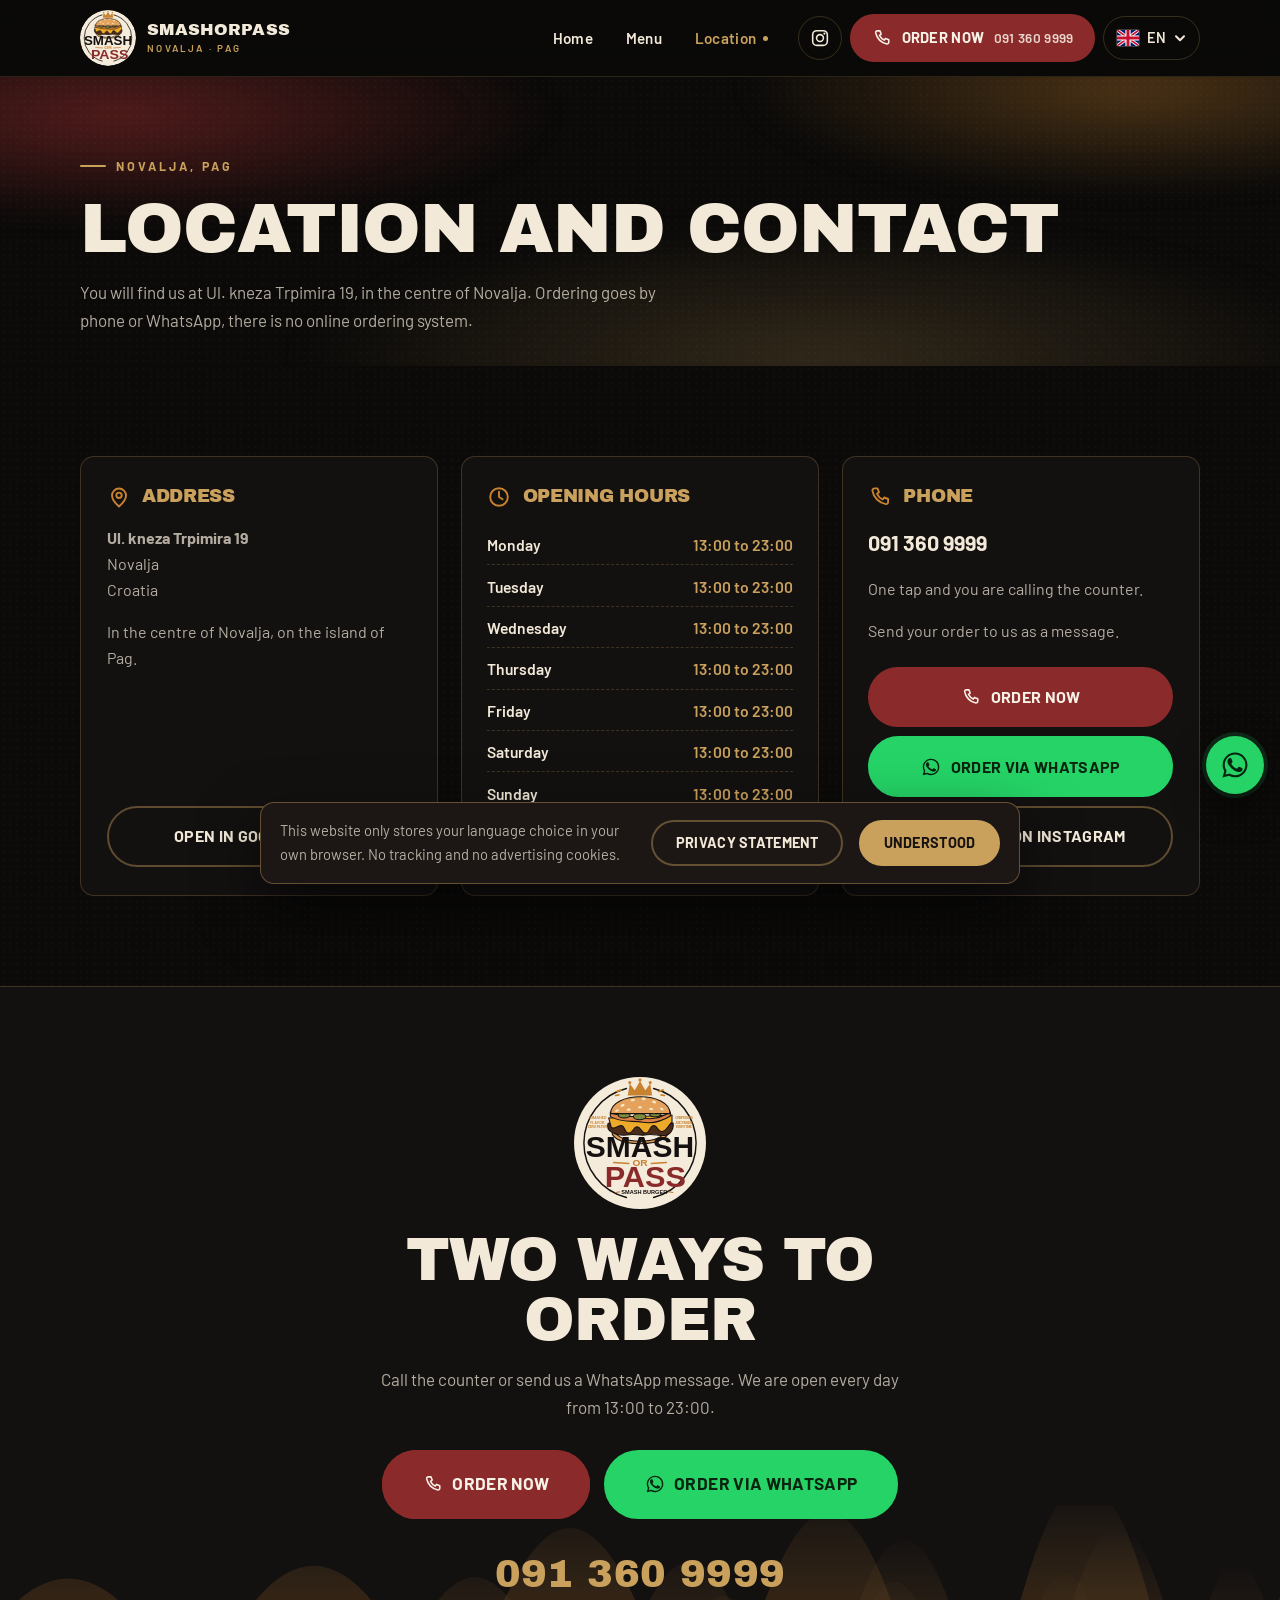
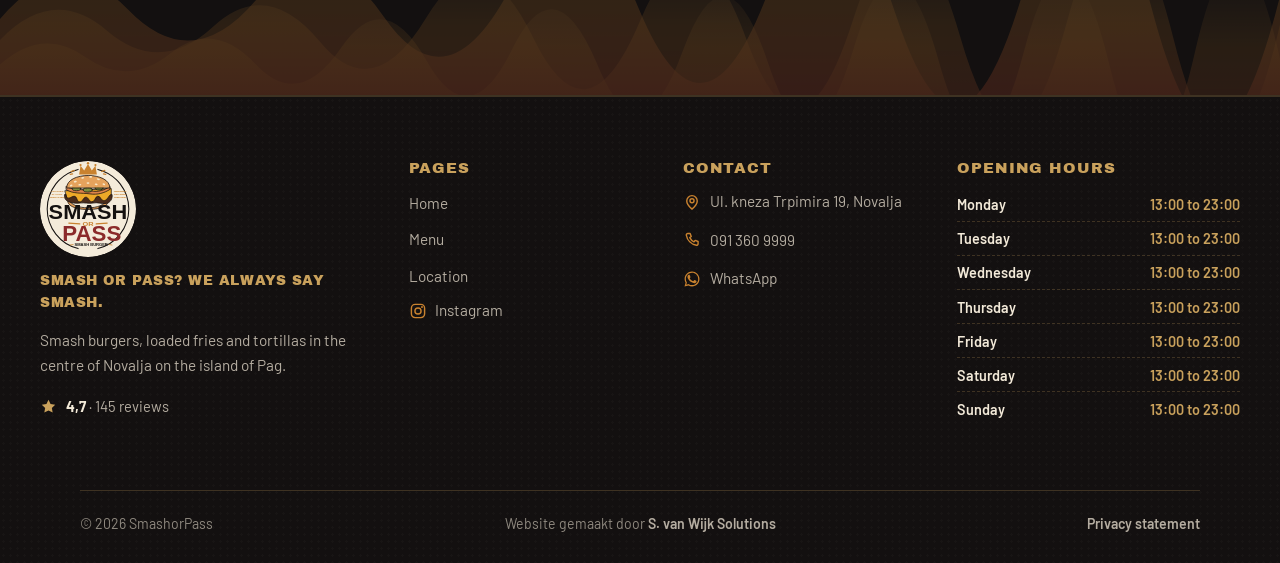
==== contact.html @ 127a790b "Basis SmashorPass Novalja: structuur, huisstijl, SVG-logo en Engelse content - 5 pagina's (home, men" ====
<!DOCTYPE html>
<html lang="en">
<head>
<meta charset="utf-8">
<meta name="viewport" content="width=device-width, initial-scale=1">
<meta name="robots" content="noindex, nofollow">
<title>Location and contact | SmashorPass Novalja</title>
<meta name="description" content="SmashorPass is at Ul. kneza Trpimira 19 in Novalja on Pag. Open daily from 13:00 to 23:00. Call 091 360 9999 or send a WhatsApp message to order.">
<meta name="theme-color" content="#0B0A09">
<link rel="canonical" href="https://svanwijksolutions.github.io/smashorpass/contact.html">
<link rel="alternate" hreflang="hr" href="https://svanwijksolutions.github.io/smashorpass/contact.html?lang=hr">
<link rel="alternate" hreflang="en" href="https://svanwijksolutions.github.io/smashorpass/contact.html?lang=en">
<link rel="alternate" hreflang="it" href="https://svanwijksolutions.github.io/smashorpass/contact.html?lang=it">
<link rel="alternate" hreflang="de" href="https://svanwijksolutions.github.io/smashorpass/contact.html?lang=de">
<link rel="alternate" hreflang="es" href="https://svanwijksolutions.github.io/smashorpass/contact.html?lang=es">
<link rel="alternate" hreflang="nl" href="https://svanwijksolutions.github.io/smashorpass/contact.html?lang=nl">
<link rel="alternate" hreflang="x-default" href="https://svanwijksolutions.github.io/smashorpass/contact.html">
<meta property="og:type" content="website">
<meta property="og:title" content="Location and contact | SmashorPass Novalja">
<meta property="og:description" content="SmashorPass is at Ul. kneza Trpimira 19 in Novalja on Pag. Open daily from 13:00 to 23:00.">
<meta property="og:image" content="https://svanwijksolutions.github.io/smashorpass/assets/images/logo-reference.jpg">
<meta property="og:url" content="https://svanwijksolutions.github.io/smashorpass/contact.html">
<link rel="icon" type="image/svg+xml" href="favicon.svg">
<link rel="apple-touch-icon" href="assets/images/logo-compact.svg">
<link rel="preconnect" href="https://fonts.googleapis.com">
<link rel="preconnect" href="https://fonts.gstatic.com" crossorigin>
<link rel="stylesheet" href="https://fonts.googleapis.com/css2?family=Archivo+Black&family=Barlow:wght@400;500;600;700&display=swap">
<link rel="stylesheet" href="style.css">
<script src="js/script.js" defer></script>
<script type="application/ld+json">
{"@context":"https://schema.org","@type":"Restaurant","name":"SmashorPass Novalja","url":"https://svanwijksolutions.github.io/smashorpass/","image":"https://svanwijksolutions.github.io/smashorpass/assets/images/logo-reference.jpg","servesCuisine":"Burgers","telephone":"+385 91 360 9999","address":{"@type":"PostalAddress","streetAddress":"Ul. kneza Trpimira 19","addressLocality":"Novalja","addressCountry":"HR"},"openingHoursSpecification":[{"@type":"OpeningHoursSpecification","dayOfWeek":["Monday","Tuesday","Wednesday","Thursday","Friday","Saturday","Sunday"],"opens":"13:00","closes":"23:00"}],"aggregateRating":{"@type":"AggregateRating","ratingValue":"4.7","reviewCount":"145","bestRating":"5","worstRating":"1"},"sameAs":["https://www.instagram.com/smashorpasshr"]}
</script>
</head>
<body data-page="contact">
<a class="skip-link" href="#main" data-i18n="nav.skip">Skip to content</a>
<div id="header-placeholder"></div>

<main id="main">

  <section class="page-head">
    <span class="aurora" aria-hidden="true"></span>
    <span class="halftone" aria-hidden="true"></span>
    <div class="wrap page-head-inner">
      <p class="eyebrow fade-up" data-i18n="contact.eyebrow">Novalja, Pag</p>
      <h1 class="page-title fade-up l1" data-i18n="contact.title">Location and contact</h1>
      <p class="page-lead fade-up l2" data-i18n="contact.lead">You will find us at Ul. kneza Trpimira 19, in the centre of Novalja. Ordering goes by phone or WhatsApp, there is no online ordering system.</p>
    </div>
  </section>

  <section class="section">
    <span class="halftone" aria-hidden="true"></span>
    <div class="wrap">
      <div class="info-grid">

        <article class="info-card reveal">
          <h2 class="info-title"><svg aria-hidden="true" focusable="false"><use href="#ic-pin"></use></svg><span data-i18n="contact.address_title">Address</span></h2>
          <p class="info-body">
            <strong>Ul. kneza Trpimira 19</strong><br>
            Novalja<br>
            <span data-i18n="find.country">Croatia</span>
          </p>
          <p class="info-body" data-i18n="contact.address_note">In the centre of Novalja, on the island of Pag.</p>
          <div class="info-actions">
            <a class="btn btn-ghost" href="https://maps.app.goo.gl/8mgtHEVhqLhziW359" target="_blank" rel="noopener" data-i18n="find.maps">Open in Google Maps</a>
          </div>
        </article>

        <article class="info-card reveal d1">
          <h2 class="info-title"><svg aria-hidden="true" focusable="false"><use href="#ic-clock"></use></svg><span data-i18n="contact.hours_title">Opening hours</span></h2>
          <div class="hours-list">
            <div class="hours-row"><span class="hours-day" data-i18n="days.mon">Monday</span><span class="hours-time" data-i18n="hours.value">13:00 to 23:00</span></div>
            <div class="hours-row"><span class="hours-day" data-i18n="days.tue">Tuesday</span><span class="hours-time" data-i18n="hours.value">13:00 to 23:00</span></div>
            <div class="hours-row"><span class="hours-day" data-i18n="days.wed">Wednesday</span><span class="hours-time" data-i18n="hours.value">13:00 to 23:00</span></div>
            <div class="hours-row"><span class="hours-day" data-i18n="days.thu">Thursday</span><span class="hours-time" data-i18n="hours.value">13:00 to 23:00</span></div>
            <div class="hours-row"><span class="hours-day" data-i18n="days.fri">Friday</span><span class="hours-time" data-i18n="hours.value">13:00 to 23:00</span></div>
            <div class="hours-row"><span class="hours-day" data-i18n="days.sat">Saturday</span><span class="hours-time" data-i18n="hours.value">13:00 to 23:00</span></div>
            <div class="hours-row"><span class="hours-day" data-i18n="days.sun">Sunday</span><span class="hours-time" data-i18n="hours.value">13:00 to 23:00</span></div>
          </div>
          <p class="info-body" data-i18n="contact.hours_note">The same times seven days a week.</p>
        </article>

        <article class="info-card reveal d2">
          <h2 class="info-title"><svg aria-hidden="true" focusable="false"><use href="#ic-phone"></use></svg><span data-i18n="contact.phone_title">Phone</span></h2>
          <p class="info-body"><a href="tel:+385913609999" style="font-size:1.35rem">091 360 9999</a></p>
          <p class="info-body" data-i18n="contact.phone_note">One tap and you are calling the counter.</p>
          <p class="info-body" data-i18n="contact.wa_note">Send your order to us as a message.</p>
          <div class="info-actions">
            <a class="btn btn-primary" href="tel:+385913609999" aria-label="Order by phone: 091 360 9999" data-i18n-attr="aria-label:nav.order_aria">
              <svg aria-hidden="true" focusable="false"><use href="#ic-phone"></use></svg>
              <span data-i18n="nav.order">Order now</span>
            </a>
            <a class="btn btn-wa" href="https://wa.me/385913609999?text=Hi%21%20I%27d%20like%20to%20order%20%F0%9F%8D%94" target="_blank" rel="noopener">
              <svg aria-hidden="true" focusable="false"><use href="#ic-wa"></use></svg>
              <span data-i18n="order.wa">Order via WhatsApp</span>
            </a>
            <a class="btn btn-ghost" href="https://www.instagram.com/smashorpasshr" target="_blank" rel="noopener">
              <svg aria-hidden="true" focusable="false"><use href="#ic-ig"></use></svg>
              <span data-i18n="find.insta">Follow on Instagram</span>
            </a>
          </div>
        </article>

      </div>
    </div>
  </section>

  <section class="section order-cta">
    <span class="flames" aria-hidden="true">
      <svg viewBox="0 0 1200 200" preserveAspectRatio="none" focusable="false">
        <defs>
          <linearGradient id="flameGradContact" x1="0" y1="1" x2="0" y2="0">
            <stop offset="0" stop-color="#8B2A2A" stop-opacity=".85"/>
            <stop offset=".55" stop-color="#C9822F" stop-opacity=".5"/>
            <stop offset="1" stop-color="#C9A15C" stop-opacity="0"/>
          </linearGradient>
        </defs>
        <path class="fl" fill="url(#flameGradContact)" d="M0 200V120Q60 40 120 110T240 100T360 118T480 84T600 112T720 92T840 116T960 88T1080 110T1200 96V200Z"/>
        <path class="fl fl2" fill="url(#flameGradContact)" opacity=".8" d="M0 200V142Q50 84 100 132T200 128T300 144T400 118T500 140T600 122T700 142T800 120T900 138T1000 124T1100 140T1200 126V200Z"/>
        <path class="fl fl3" fill="url(#flameGradContact)" opacity=".7" d="M0 200V168Q40 128 80 160T160 156T240 168T320 150T400 164T480 152T560 168T640 154T720 166T800 152T880 164T960 154T1040 168T1120 156T1200 162V200Z"/>
      </svg>
    </span>
    <div class="wrap order-inner">
      <img class="order-badge" src="assets/images/logo.svg" width="132" height="132" alt="" aria-hidden="true" loading="lazy">
      <h2 class="order-title" data-i18n="order.title">Two ways to order</h2>
      <p class="order-text" data-i18n="order.text">Call the counter or send us a WhatsApp message. We are open every day from 13:00 to 23:00.</p>
      <div class="order-actions">
        <a class="btn btn-primary btn-lg btn-pulse" href="tel:+385913609999" aria-label="Order by phone: 091 360 9999" data-i18n-attr="aria-label:nav.order_aria">
          <svg aria-hidden="true" focusable="false"><use href="#ic-phone"></use></svg>
          <span data-i18n="order.call">Order now</span>
        </a>
        <a class="btn btn-wa btn-lg" href="https://wa.me/385913609999?text=Hi%21%20I%27d%20like%20to%20order%20%F0%9F%8D%94" target="_blank" rel="noopener">
          <svg aria-hidden="true" focusable="false"><use href="#ic-wa"></use></svg>
          <span data-i18n="order.wa">Order via WhatsApp</span>
        </a>
      </div>
      <a class="order-phone" href="tel:+385913609999">091 360 9999</a>
    </div>
  </section>

</main>

<div id="footer-placeholder"></div>
</body>
</html>
---- style.css ----
/* ============================================================
   SmashorPass Novalja
   Design tokens
   ============================================================ */
:root{
  --black:#0B0A09;
  --black-2:#131010;
  --black-3:#1C1715;
  --cream:#F2E9D8;
  --cream-2:#F8F2E6;
  --gold:#C9A15C;
  --copper:#C9822F;
  --bordeaux:#8B2A2A;
  --bordeaux-2:#A33636;
  --white:#FFFFFF;
  --ink:#171210;
  --muted:rgba(242,233,216,.72);
  --muted-2:rgba(242,233,216,.55);
  --line:rgba(201,161,92,.24);
  --line-strong:rgba(201,161,92,.42);
  --wa:#25D366;

  --font-display:'Archivo Black','Arial Black','Helvetica Neue',Impact,sans-serif;
  --font-body:'Barlow','Helvetica Neue',Arial,Helvetica,sans-serif;

  --wrap:1200px;
  --pad:clamp(1.15rem,4vw,2.5rem);
  --radius:14px;
  --radius-lg:22px;
  --header-h:76px;
  --ease:cubic-bezier(.22,.61,.36,1);

  --z-wa:90;
  --z-header:100;
  --z-menu:110;
  --z-toggle:115;
  --z-cookie:120;
}

/* ============================================================
   Reset & base
   ============================================================ */
*,*::before,*::after{box-sizing:border-box}
html{-webkit-text-size-adjust:100%;scroll-behavior:smooth}
body{
  margin:0;
  background:var(--black);
  color:var(--cream);
  font-family:var(--font-body);
  font-size:17px;
  line-height:1.62;
  font-weight:400;
  overflow-x:hidden;
  -webkit-font-smoothing:antialiased;
}
img,svg{max-width:100%;display:block}
img{height:auto}
a{color:inherit}
button{font:inherit;color:inherit}
h1,h2,h3,h4{
  font-family:var(--font-display);
  font-weight:400;
  line-height:.98;
  letter-spacing:-.015em;
  margin:0;
  text-transform:uppercase;
}
p{margin:0}
ul{margin:0;padding:0;list-style:none}

.wrap{width:100%;max-width:var(--wrap);margin-inline:auto;padding-inline:var(--pad)}

.skip-link{
  position:absolute;left:-9999px;top:0;z-index:200;
  background:var(--gold);color:var(--ink);
  padding:.9rem 1.3rem;border-radius:0 0 var(--radius) 0;
  font-weight:700;text-decoration:none;
}
.skip-link:focus{left:0}

:focus-visible{outline:3px solid var(--gold);outline-offset:3px;border-radius:4px}

/* ============================================================
   Textures & decorative layers
   ============================================================ */
.halftone{
  position:absolute;inset:0;pointer-events:none;
  background-image:radial-gradient(rgba(242,233,216,.5) 1px,transparent 1.1px);
  background-size:7px 7px;
  opacity:.045;
}
.aurora{
  position:absolute;inset:-20% -10% auto -10%;height:150%;
  pointer-events:none;z-index:0;
  background:
    radial-gradient(46% 40% at 16% 22%,rgba(139,42,42,.55),transparent 62%),
    radial-gradient(40% 38% at 82% 16%,rgba(201,130,47,.34),transparent 64%),
    radial-gradient(52% 46% at 62% 78%,rgba(201,161,92,.20),transparent 68%);
  filter:blur(14px);
  animation:aurora-drift 26s ease-in-out infinite alternate;
}
@keyframes aurora-drift{
  0%{transform:translate3d(0,0,0) scale(1)}
  100%{transform:translate3d(-3%,2.5%,0) scale(1.08)}
}

.kraft{
  background-color:var(--cream);
  background-image:
    repeating-linear-gradient(46deg,rgba(23,18,16,.035) 0 1px,transparent 1px 5px),
    repeating-linear-gradient(-38deg,rgba(139,42,42,.028) 0 1px,transparent 1px 7px),
    radial-gradient(rgba(23,18,16,.05) 1px,transparent 1.2px);
  background-size:auto,auto,6px 6px;
}

/* flame motif */
.flames{
  position:absolute;left:0;right:0;bottom:0;height:190px;
  pointer-events:none;z-index:0;opacity:.34;
}
.flames svg{width:100%;height:100%;display:block}
.flames .fl{transform-origin:50% 100%;animation:flicker 3.6s ease-in-out infinite}
.flames .fl2{animation-duration:4.7s;animation-delay:-1.2s}
.flames .fl3{animation-duration:5.4s;animation-delay:-2.4s}
@keyframes flicker{
  0%,100%{transform:scaleY(1) translateY(0);opacity:.75}
  35%{transform:scaleY(1.11) translateY(-5px);opacity:1}
  70%{transform:scaleY(.94) translateY(3px);opacity:.62}
}

/* ============================================================
   Buttons
   ============================================================ */
.btn{
  display:inline-flex;align-items:center;justify-content:center;gap:.6rem;
  min-height:52px;padding:.95rem 1.7rem;
  border:2px solid transparent;border-radius:999px;
  font-family:var(--font-body);font-weight:700;font-size:1rem;
  letter-spacing:.02em;text-transform:uppercase;text-decoration:none;
  cursor:pointer;text-align:center;
  transition:transform .28s var(--ease),background-color .28s var(--ease),
             color .28s var(--ease),border-color .28s var(--ease),box-shadow .28s var(--ease);
}
.btn:hover{transform:scale(1.025)}
.btn:active{transform:scale(.99)}
.btn svg{width:20px;height:20px;flex:none}

.btn-primary{background:var(--bordeaux);color:var(--cream-2);border-color:var(--bordeaux)}
.btn-primary:hover{background:var(--bordeaux-2);border-color:var(--bordeaux-2);box-shadow:0 12px 34px rgba(139,42,42,.42)}

.btn-gold{background:var(--gold);color:var(--ink);border-color:var(--gold)}
.btn-gold:hover{background:#D8B271;border-color:#D8B271;box-shadow:0 12px 34px rgba(201,161,92,.34)}

.btn-wa{background:var(--wa);color:#08240F;border-color:var(--wa)}
.btn-wa:hover{background:#3BE07A;border-color:#3BE07A;box-shadow:0 12px 34px rgba(37,211,102,.34)}

.btn-ghost{background:transparent;color:var(--cream);border-color:var(--line-strong)}
.btn-ghost:hover{border-color:var(--gold);color:var(--gold)}

.on-cream .btn-ghost{color:var(--ink);border-color:rgba(23,18,16,.3)}
.on-cream .btn-ghost:hover{border-color:var(--bordeaux);color:var(--bordeaux)}

.btn-lg{min-height:64px;padding:1.15rem 2.4rem;font-size:1.08rem}

.btn-pulse{position:relative}
.btn-pulse::after{
  content:"";position:absolute;inset:-2px;border-radius:999px;
  border:2px solid var(--bordeaux);
  animation:pulse-ring 2.6s var(--ease) infinite;
  pointer-events:none;
}
@keyframes pulse-ring{
  0%{transform:scale(1);opacity:.75}
  70%{transform:scale(1.16);opacity:0}
  100%{transform:scale(1.16);opacity:0}
}

/* ============================================================
   Header
   ============================================================ */
.site-header{
  position:sticky;top:0;z-index:var(--z-header);
  background:rgba(11,10,9,.72);
  backdrop-filter:blur(16px) saturate(150%);
  -webkit-backdrop-filter:blur(16px) saturate(150%);
  border-bottom:1px solid rgba(201,161,92,.18);
  transition:background-color .3s var(--ease),border-color .3s var(--ease);
}
.site-header.scrolled{
  background:rgba(11,10,9,.93);
  border-bottom-color:rgba(201,161,92,.3);
  box-shadow:0 10px 34px rgba(0,0,0,.45);
}
.header-inner{
  display:flex;align-items:center;gap:1rem;
  height:var(--header-h);
  transition:height .3s var(--ease);
}
.site-header.scrolled .header-inner{height:62px}

.brand{display:flex;align-items:center;gap:.7rem;text-decoration:none;flex:none}
.brand-logo{
  width:56px;height:56px;border-radius:50%;
  transition:width .3s var(--ease),height .3s var(--ease),transform .3s var(--ease);
}
.brand:hover .brand-logo{transform:scale(1.03)}
.site-header.scrolled .brand-logo{width:46px;height:46px}
.brand-name{
  font-family:var(--font-display);font-size:1.02rem;line-height:1;
  text-transform:uppercase;letter-spacing:.01em;color:var(--cream);
}
.brand-name span{display:block;font-family:var(--font-body);font-weight:600;
  font-size:.62rem;letter-spacing:.22em;color:var(--gold);margin-top:.32rem}

.nav{margin-left:auto;display:flex;align-items:center;gap:.35rem}
.nav-link{
  display:inline-flex;align-items:center;min-height:44px;
  padding:.5rem .85rem;border-radius:999px;
  text-decoration:none;color:var(--cream);
  font-weight:600;font-size:.95rem;letter-spacing:.02em;
  transition:color .25s var(--ease),background-color .25s var(--ease);
}
.nav-link:hover{color:var(--gold);background:rgba(201,161,92,.1)}
.nav-link[aria-current="page"]{color:var(--gold)}
.nav-link[aria-current="page"]::after{
  content:"";width:5px;height:5px;border-radius:50%;background:var(--gold);
  margin-left:.45rem;
}

.header-actions{display:flex;align-items:center;gap:.5rem;flex:none}
.icon-link{
  display:inline-flex;align-items:center;justify-content:center;
  width:44px;height:44px;border-radius:50%;
  border:1px solid var(--line);color:var(--cream);text-decoration:none;
  transition:color .25s var(--ease),border-color .25s var(--ease),transform .25s var(--ease);
}
.icon-link:hover{color:var(--gold);border-color:var(--gold);transform:scale(1.03)}
.icon-link svg{width:20px;height:20px}

.header-order{white-space:nowrap;min-height:46px;padding:.6rem 1.25rem;font-size:.92rem}
.header-order .order-num{font-weight:600;opacity:.85;font-size:.85rem}

/* language dropdown */
.lang{position:relative;flex:none}
.lang-btn{
  display:inline-flex;align-items:center;gap:.5rem;
  min-height:44px;padding:.5rem .8rem;
  background:transparent;border:1px solid var(--line);border-radius:999px;
  cursor:pointer;font-weight:600;font-size:.9rem;
  transition:border-color .25s var(--ease),color .25s var(--ease);
}
.lang-btn:hover{border-color:var(--gold);color:var(--gold)}
.lang-btn .chev{width:12px;height:12px;transition:transform .25s var(--ease)}
.lang-btn[aria-expanded="true"] .chev{transform:rotate(180deg)}
.flag{width:22px;height:16px;border-radius:2px;flex:none;box-shadow:0 0 0 1px rgba(242,233,216,.22)}
.lang-menu{
  position:absolute;right:0;top:calc(100% + .55rem);
  min-width:200px;padding:.4rem;margin:0;
  background:var(--black-2);
  border:1px solid var(--line-strong);border-radius:var(--radius);
  box-shadow:0 24px 54px rgba(0,0,0,.6);
  display:none;
}
.lang.open .lang-menu{display:block}
.lang-option{
  display:flex;align-items:center;gap:.7rem;width:100%;
  min-height:44px;padding:.55rem .75rem;
  background:transparent;border:0;border-radius:9px;
  cursor:pointer;text-align:left;font-weight:600;font-size:.94rem;
  transition:background-color .2s var(--ease),color .2s var(--ease);
}
.lang-option:hover{background:rgba(201,161,92,.14);color:var(--gold)}
.lang-option[aria-current="true"]{color:var(--gold)}
.lang-option[aria-current="true"]::after{content:"";margin-left:auto;width:7px;height:7px;border-radius:50%;background:var(--gold)}

.nav-toggle{
  display:none;
  width:46px;height:46px;flex:none;
  align-items:center;justify-content:center;
  background:transparent;border:1px solid var(--line);border-radius:12px;
  cursor:pointer;z-index:var(--z-toggle);
}
.nav-toggle:hover{border-color:var(--gold)}
.nav-toggle span{
  display:block;width:20px;height:2px;background:var(--cream);border-radius:2px;
  position:relative;transition:background-color .2s var(--ease);
}
.nav-toggle span::before,.nav-toggle span::after{
  content:"";position:absolute;left:0;width:20px;height:2px;background:var(--cream);border-radius:2px;
  transition:transform .3s var(--ease),top .3s var(--ease);
}
.nav-toggle span::before{top:-6px}
.nav-toggle span::after{top:6px}
body.menu-open .nav-toggle span{background:transparent}
body.menu-open .nav-toggle span::before{top:0;transform:rotate(45deg)}
body.menu-open .nav-toggle span::after{top:0;transform:rotate(-45deg)}

.mobile-lang{display:none}
.nav-mobile-only{display:none}

/* ============================================================
   Hero
   ============================================================ */
.hero{position:relative;overflow:hidden;padding:clamp(3rem,7vw,5.5rem) 0 clamp(3rem,6vw,5rem)}
.hero-inner{position:relative;z-index:1;display:grid;grid-template-columns:1.05fr .95fr;gap:clamp(2rem,5vw,4rem);align-items:center}

.eyebrow{
  display:inline-flex;align-items:center;gap:.6rem;
  font-weight:700;font-size:.78rem;letter-spacing:.24em;text-transform:uppercase;
  color:var(--gold);margin-bottom:1.1rem;
}
.eyebrow::before{content:"";width:26px;height:2px;background:var(--gold);border-radius:2px}
.on-cream .eyebrow{color:var(--bordeaux)}
.on-cream .eyebrow::before{background:var(--bordeaux)}

.hero-title{
  font-size:clamp(3.1rem,10.5vw,7.4rem);
  line-height:.86;letter-spacing:-.03em;
  margin-bottom:1.1rem;
}
.hero-title .ln{display:block}
.word-smash{position:relative;display:inline-block;color:var(--cream)}
.word-smash::after{
  content:attr(data-word);position:absolute;inset:0;
  background:linear-gradient(96deg,var(--gold),#F0CE8B,var(--copper),var(--bordeaux-2),var(--gold));
  background-size:280% 100%;
  -webkit-background-clip:text;background-clip:text;
  color:transparent;-webkit-text-fill-color:transparent;
  animation:sweep-hue 7s linear infinite;
}
@keyframes sweep-hue{to{background-position:280% 0}}
.word-pass{color:var(--bordeaux-2)}

.hero-answer{
  font-family:var(--font-display);font-size:clamp(1.05rem,2.6vw,1.5rem);
  text-transform:uppercase;color:var(--gold);letter-spacing:.01em;margin-bottom:.9rem;
}
.hero-lead{color:var(--muted);font-size:1.06rem;max-width:46ch;margin-bottom:1.7rem}
.hero-actions{display:flex;flex-wrap:wrap;gap:.75rem;margin-bottom:1.6rem}

.hero-meta{display:flex;flex-wrap:wrap;align-items:center;gap:.7rem 1.4rem}
.open-pill{
  display:inline-flex;align-items:center;gap:.55rem;
  padding:.5rem 1rem;border-radius:999px;
  border:1px solid var(--line-strong);background:rgba(201,161,92,.08);
  font-weight:600;font-size:.9rem;color:var(--cream);
}
.open-dot{width:9px;height:9px;border-radius:50%;background:#4ED17F;flex:none;
  box-shadow:0 0 0 0 rgba(78,209,127,.6);animation:live 2.4s ease-out infinite}
@keyframes live{70%{box-shadow:0 0 0 9px rgba(78,209,127,0)}100%{box-shadow:0 0 0 0 rgba(78,209,127,0)}}

.rating{display:inline-flex;align-items:center;gap:.6rem;font-size:.92rem;color:var(--muted)}
.stars{display:inline-flex;gap:2px}
.stars svg{width:17px;height:17px}
.rating b{font-family:var(--font-display);font-size:1.02rem;color:var(--cream);letter-spacing:0}

/* media frames — ready to swap in more photos later */
.media-frame{
  position:relative;overflow:hidden;border-radius:var(--radius-lg);
  border:1px solid var(--line-strong);
  background:var(--black-2);
  box-shadow:0 30px 70px rgba(0,0,0,.55);
}
.media-frame img{width:100%;height:100%;object-fit:cover;object-position:center}
.ratio-4x5{aspect-ratio:4/5}
.ratio-1x1{aspect-ratio:1/1}
.ratio-3x2{aspect-ratio:3/2}
.hero-media{position:relative}
.hero-media .media-frame{max-width:520px;margin-inline:auto}
.hero-badge{
  position:absolute;left:50%;bottom:-26px;transform:translateX(-50%);
  width:104px;height:104px;border-radius:50%;
  box-shadow:0 18px 40px rgba(0,0,0,.6);
}

/* ============================================================
   Info strip
   ============================================================ */
.strip{border-block:1px solid var(--line);background:var(--black-2)}
.strip-grid{display:grid;grid-template-columns:repeat(3,1fr);gap:1px;background:var(--line)}
.strip-item{
  background:var(--black-2);padding:1.6rem var(--pad);
  display:flex;flex-direction:column;gap:.3rem;align-items:center;text-align:center;
}
.strip-label{font-size:.74rem;letter-spacing:.2em;text-transform:uppercase;color:var(--gold);font-weight:700}
.strip-value{font-family:var(--font-display);font-size:1.02rem;text-transform:uppercase;line-height:1.25}
.strip-value a{text-decoration:none}
.strip-value a:hover{color:var(--gold)}

/* ============================================================
   Sections
   ============================================================ */
.section{position:relative;padding:clamp(3.2rem,7vw,5.6rem) 0;overflow:hidden}
.section-cream{background:var(--cream);color:var(--ink)}
.on-cream{color:var(--ink)}
.section-head{max-width:64ch;margin-bottom:clamp(2rem,4vw,3rem);position:relative;z-index:1}
.section-head.center{margin-inline:auto;text-align:center}
.section-head.center .eyebrow{justify-content:center}
.section-title{font-size:clamp(2.1rem,5.4vw,3.5rem);margin-bottom:.9rem}
.section-title em{font-style:normal;color:var(--bordeaux-2)}
.section-cream .section-title em{color:var(--bordeaux)}
.section-lead{color:var(--muted);font-size:1.05rem}
.on-cream .section-lead{color:rgba(23,18,16,.72)}

/* equal, symmetric card grids */
.grid{display:grid;gap:clamp(1rem,2vw,1.4rem);position:relative;z-index:1}
.grid-2{grid-template-columns:repeat(2,1fr)}
.grid-3{grid-template-columns:repeat(3,1fr)}
.grid-4{grid-template-columns:repeat(4,1fr)}

.card{
  display:flex;flex-direction:column;gap:.75rem;
  padding:1.7rem 1.5rem;
  background:var(--black-2);
  border:1px solid var(--line);border-radius:var(--radius);
  transition:transform .3s var(--ease),border-color .3s var(--ease),background-color .3s var(--ease);
}
.card:hover{transform:translateY(-4px);border-color:var(--line-strong);background:var(--black-3)}
.card-icon{width:46px;height:46px;color:var(--copper);flex:none}
.card-title{font-size:1.18rem;letter-spacing:-.005em}
.card-text{color:var(--muted);font-size:.98rem}
.card-price{margin-top:auto;font-family:var(--font-display);color:var(--gold);font-size:1rem;padding-top:.4rem}

/* ============================================================
   USP block
   ============================================================ */
.usp-grid{display:grid;grid-template-columns:1fr 1fr;gap:clamp(1.6rem,4vw,3.4rem);align-items:center;position:relative;z-index:1}
.usp-list{display:flex;flex-direction:column;gap:.9rem}
.usp-item{
  display:flex;align-items:center;gap:1.1rem;
  padding:1rem 1.2rem;border:1px solid var(--line);border-radius:var(--radius);
  background:rgba(19,16,16,.6);
  transition:border-color .3s var(--ease),transform .3s var(--ease);
}
.usp-item:hover{border-color:var(--line-strong);transform:translateX(4px)}
.usp-icon{width:54px;height:54px;flex:none;color:var(--copper)}
.usp-text{font-family:var(--font-display);font-size:clamp(1rem,2.2vw,1.3rem);text-transform:uppercase;letter-spacing:-.005em}

/* ============================================================
   Spotlight (promo)
   ============================================================ */
.spotlight-grid{display:grid;grid-template-columns:.95fr 1.05fr;gap:clamp(1.6rem,4vw,3.4rem);align-items:center;position:relative;z-index:1}
.glitch{position:relative;display:inline-block;color:var(--cream)}
.glitch::before,.glitch::after{
  content:attr(data-text);position:absolute;left:0;top:0;width:100%;
  color:var(--cream);pointer-events:none;
}
.glitch::before{clip-path:inset(14% 0 62% 0);transform:translateX(-6px);opacity:.9;animation:gl-a 3.4s steps(2,end) infinite}
.glitch::after{clip-path:inset(58% 0 16% 0);transform:translateX(7px);opacity:.9;animation:gl-b 4.1s steps(2,end) infinite}
@keyframes gl-a{0%,72%,100%{transform:translateX(-6px)}76%{transform:translateX(-13px)}84%{transform:translateX(-2px)}}
@keyframes gl-b{0%,66%,100%{transform:translateX(7px)}70%{transform:translateX(15px)}80%{transform:translateX(1px)}}
.spot-title{font-size:clamp(2.4rem,6.6vw,4.4rem);margin-bottom:.2rem}
.spot-sub{font-family:var(--font-display);font-size:clamp(1.6rem,4vw,2.6rem);color:var(--copper);text-transform:uppercase;margin-bottom:1.1rem}
.spot-price{
  display:inline-flex;align-items:center;justify-content:center;
  font-family:var(--font-display);font-size:1.3rem;color:var(--ink);
  background:var(--gold);border-radius:999px;padding:.5rem 1.35rem;margin-bottom:1.2rem;
}
.spotlight-grid .media-frame{max-width:480px;margin-inline:auto}

/* ============================================================
   Menu listings
   ============================================================ */
.menu-block{position:relative;z-index:1;margin-bottom:clamp(2.4rem,5vw,3.6rem)}
.menu-block:last-child{margin-bottom:0}
.menu-block-head{display:flex;flex-wrap:wrap;align-items:baseline;gap:.5rem 1rem;
  padding-bottom:.85rem;margin-bottom:1.5rem;border-bottom:2px solid var(--line-strong)}
.menu-block-title{font-size:clamp(1.5rem,3.4vw,2rem);color:var(--gold)}
.section-cream .menu-block-title{color:var(--bordeaux)}
.section-cream .menu-block-head{border-bottom-color:rgba(139,42,42,.3)}
.menu-block-note{font-size:.92rem;color:var(--muted);font-weight:600}
.on-cream .menu-block-note{color:rgba(23,18,16,.66)}

.menu-grid{display:grid;grid-template-columns:repeat(2,1fr);gap:1rem}
.menu-grid.cols-4{grid-template-columns:repeat(4,1fr)}
.menu-grid.cols-4 .menu-item-head{flex-direction:column;align-items:flex-start;gap:.25rem}
.menu-item{
  display:flex;flex-direction:column;gap:.45rem;
  padding:1.25rem 1.35rem;border-radius:var(--radius);
  border:1px solid var(--line);background:var(--black-2);
  transition:transform .3s var(--ease),border-color .3s var(--ease);
}
.menu-item:hover{transform:translateY(-3px);border-color:var(--line-strong)}
.section-cream .menu-item{background:rgba(255,255,255,.55);border-color:rgba(23,18,16,.12)}
.section-cream .menu-item:hover{border-color:rgba(139,42,42,.32)}
.menu-item-head{display:flex;align-items:baseline;justify-content:space-between;gap:1rem}
.menu-name{font-family:var(--font-display);font-size:1.06rem;text-transform:uppercase;letter-spacing:-.005em}
.section-cream .menu-name{color:var(--bordeaux)}
.menu-price{font-family:var(--font-display);font-size:1.06rem;color:var(--gold);white-space:nowrap}
.section-cream .menu-price{color:var(--ink)}
.menu-desc{color:var(--muted);font-size:.95rem;line-height:1.5}
.on-cream .menu-desc{color:rgba(23,18,16,.72)}

.drink-grid{display:grid;grid-template-columns:repeat(2,1fr);gap:.5rem 2.4rem}
.drink-row{
  display:flex;align-items:baseline;gap:.8rem;
  padding:.7rem .2rem;border-bottom:1px dashed var(--line);
}
.section-cream .drink-row{border-bottom-color:rgba(23,18,16,.16)}
.drink-name{font-weight:600}
.drink-dots{flex:1;height:1px;background:transparent}
.drink-price{font-family:var(--font-display);color:var(--gold);white-space:nowrap}
.section-cream .drink-price{color:var(--bordeaux)}

/* build your own */
.byo-grid{display:grid;grid-template-columns:repeat(4,1fr);gap:1rem;margin-bottom:1.6rem}
.byo-card{
  display:flex;flex-direction:column;align-items:center;gap:.5rem;text-align:center;
  padding:1.5rem 1rem;border-radius:var(--radius);
  border:1px solid var(--line);background:var(--black-2);
  transition:transform .3s var(--ease),border-color .3s var(--ease);
}
.byo-card:hover{transform:translateY(-3px);border-color:var(--line-strong)}
.section-cream .byo-card{background:rgba(255,255,255,.55);border-color:rgba(23,18,16,.12)}
.byo-size{font-family:var(--font-display);font-size:2.1rem;color:var(--bordeaux-2);line-height:1}
.section-cream .byo-size{color:var(--bordeaux)}
.byo-meat{font-weight:600;font-size:.96rem;color:var(--muted)}
.on-cream .byo-meat{color:rgba(23,18,16,.72)}
.byo-price{font-family:var(--font-display);font-size:1.3rem;color:var(--gold)}
.section-cream .byo-price{color:var(--ink)}

.option-grid{display:grid;grid-template-columns:repeat(2,1fr);gap:clamp(1.2rem,3vw,2.4rem)}
.option-title{
  font-family:var(--font-display);font-size:1.15rem;text-transform:uppercase;
  color:var(--gold);margin-bottom:.9rem;
}
.section-cream .option-title{color:var(--bordeaux)}
.chips{display:flex;flex-wrap:wrap;gap:.5rem}
.chip{
  display:inline-flex;align-items:center;gap:.5rem;
  padding:.5rem .95rem;border-radius:999px;
  border:1px solid var(--line);background:rgba(201,161,92,.07);
  font-size:.92rem;font-weight:600;
}
.section-cream .chip{border-color:rgba(23,18,16,.16);background:rgba(255,255,255,.6)}
.chip::before{content:"";width:7px;height:7px;border-radius:50%;background:var(--copper);flex:none}
.extra-note{
  display:inline-block;margin-top:1.4rem;
  padding:.65rem 1.2rem;border-radius:999px;
  background:var(--copper);color:var(--ink);font-weight:700;font-size:.95rem;
}

/* ============================================================
   Order CTA
   ============================================================ */
.order-cta{position:relative;overflow:hidden;background:var(--black-2);border-block:1px solid var(--line)}
.order-inner{position:relative;z-index:1;text-align:center;max-width:760px;margin-inline:auto;
  display:flex;flex-direction:column;align-items:center;justify-content:center}
.order-title{font-size:clamp(2.2rem,6vw,3.8rem);margin-bottom:1rem}
.order-text{color:var(--muted);margin-bottom:1.8rem;max-width:52ch}
.order-actions{display:flex;flex-wrap:wrap;gap:.9rem;justify-content:center}
.order-phone{
  margin-top:1.5rem;font-family:var(--font-display);
  font-size:clamp(1.6rem,4.4vw,2.4rem);color:var(--gold);
  text-decoration:none;letter-spacing:.01em;display:inline-block;
  transition:color .25s var(--ease),transform .25s var(--ease);
}
.order-phone:hover{color:var(--cream);transform:scale(1.02)}

/* ============================================================
   Find us / info cards
   ============================================================ */
.info-grid{display:grid;grid-template-columns:repeat(3,1fr);gap:clamp(1rem,2vw,1.4rem);position:relative;z-index:1;align-items:stretch}
.info-card{
  display:flex;flex-direction:column;gap:1rem;
  padding:1.8rem 1.6rem;border-radius:var(--radius);
  border:1px solid var(--line);background:var(--black-2);
}
.section-cream .info-card{background:rgba(255,255,255,.55);border-color:rgba(23,18,16,.12)}
.info-title{
  display:flex;align-items:center;gap:.7rem;
  font-family:var(--font-display);font-size:1.14rem;text-transform:uppercase;color:var(--gold);
}
.section-cream .info-title{color:var(--bordeaux)}
.info-title svg{width:24px;height:24px;flex:none;color:var(--copper)}
.info-body{color:var(--muted);font-size:1rem}
.on-cream .info-body{color:rgba(23,18,16,.76)}
.info-body a{text-decoration:none;font-weight:700;color:var(--cream)}
.on-cream .info-body a{color:var(--ink)}
.info-body a:hover{color:var(--gold)}
.on-cream .info-body a:hover{color:var(--bordeaux)}
.info-actions{margin-top:auto;display:flex;flex-direction:column;align-items:flex-start;gap:.6rem;padding-top:.4rem}
.info-actions .btn{width:100%}

.hours-list{display:flex;flex-direction:column;gap:.1rem}
.hours-row{
  display:flex;align-items:baseline;justify-content:space-between;gap:1rem;
  padding:.42rem 0;border-bottom:1px dashed var(--line);font-size:.98rem;
}
.section-cream .hours-row{border-bottom-color:rgba(23,18,16,.14)}
.hours-row:last-child{border-bottom:0}
.hours-day{font-weight:600;color:var(--cream)}
.on-cream .hours-day{color:var(--ink)}
.hours-time{color:var(--gold);font-weight:600;white-space:nowrap}
.section-cream .hours-time{color:var(--bordeaux)}

.order-badge{width:132px;height:132px;margin-bottom:1.4rem}

/* ============================================================
   404
   ============================================================ */
.nf{min-height:62vh;display:flex;align-items:center;justify-content:center;text-align:center;position:relative;overflow:hidden}
.nf-inner{position:relative;z-index:1;max-width:640px;margin-inline:auto;display:flex;flex-direction:column;align-items:center}
.nf-code{font-family:var(--font-display);font-size:clamp(5rem,20vw,11rem);line-height:.85;color:var(--bordeaux-2);margin-bottom:.6rem}
.nf-title{font-size:clamp(1.8rem,5vw,2.8rem);margin-bottom:.9rem}
.nf-text{color:var(--muted);margin-bottom:1.8rem}
.nf-actions{display:flex;flex-wrap:wrap;gap:.8rem;justify-content:center}

/* ============================================================
   Legal / prose
   ============================================================ */
.prose{max-width:74ch}
.prose h2{font-size:clamp(1.3rem,3vw,1.7rem);color:var(--gold);margin:2.4rem 0 .8rem}
.prose h2:first-of-type{margin-top:0}
.prose p{color:var(--muted);margin-bottom:1rem}
.prose p:last-child{margin-bottom:0}
.prose a{color:var(--cream);font-weight:700}
.page-head{padding:clamp(2.6rem,6vw,4.4rem) 0 clamp(1.4rem,3vw,2rem);position:relative;overflow:hidden}
.page-head-inner{position:relative;z-index:1}
.page-title{font-size:clamp(2.4rem,7vw,4.4rem);margin-bottom:1rem}
.page-lead{color:var(--muted);max-width:60ch;font-size:1.06rem}
.updated{font-size:.88rem;color:var(--muted-2);margin-bottom:2rem}

/* ============================================================
   Footer
   ============================================================ */
.site-footer{background:var(--black-2);border-top:1px solid var(--line);position:relative;overflow:hidden}
.footer-top{
  position:relative;z-index:1;
  display:grid;grid-template-columns:1.4fr 1fr 1fr 1.2fr;
  gap:clamp(1.6rem,3vw,2.6rem);
  padding:clamp(2.6rem,5vw,4rem) 0;
}
.footer-col{display:flex;flex-direction:column;gap:.85rem;min-width:0}
.footer-logo{width:96px;height:96px;border-radius:50%}
.footer-about{color:var(--muted);font-size:.96rem;max-width:34ch}
.footer-brandline{font-family:var(--font-display);font-size:.86rem;color:var(--gold);text-transform:uppercase;letter-spacing:.04em}
.footer-title{font-family:var(--font-display);font-size:.94rem;text-transform:uppercase;color:var(--gold);letter-spacing:.06em}
.footer-list{display:flex;flex-direction:column;gap:.55rem}
.footer-list a,.footer-link{
  color:var(--muted);text-decoration:none;font-size:.96rem;
  display:inline-flex;align-items:center;gap:.55rem;min-height:26px;
  transition:color .25s var(--ease)
}
.footer-list a:hover,.footer-link:hover{color:var(--gold)}
.footer-list svg{width:18px;height:18px;flex:none;color:var(--copper)}
.footer-hours{display:flex;flex-direction:column;gap:.05rem}
.footer-hours .hours-row{font-size:.9rem;padding:.28rem 0}
.footer-rating{display:inline-flex;align-items:center;gap:.55rem;font-size:.92rem;color:var(--muted);margin-top:.2rem}

.footer-bottom{
  position:relative;z-index:1;
  display:flex;flex-direction:column;align-items:center;gap:.7rem;
  padding:1.4rem 0 1.7rem;
  border-top:1px solid var(--line);
  font-size:.88rem;color:var(--muted-2);text-align:center;
}
.footer-bottom a{color:var(--muted);text-decoration:none;font-weight:600}
.footer-bottom a:hover{color:var(--gold)}

/* ============================================================
   WhatsApp floating button
   ============================================================ */
.wa-float{
  position:fixed;z-index:var(--z-wa);
  right:calc(1rem + env(safe-area-inset-right,0px));
  bottom:calc(1rem + env(safe-area-inset-bottom,0px));
  width:58px;height:58px;border-radius:50%;
  display:inline-flex;align-items:center;justify-content:center;
  background:var(--wa);color:#06240F;
  box-shadow:0 14px 34px rgba(0,0,0,.5),0 0 0 4px rgba(37,211,102,.16);
  text-decoration:none;
  transition:transform .28s var(--ease),box-shadow .28s var(--ease);
}
.wa-float svg{width:30px;height:30px}
.wa-float:hover{transform:scale(1.03);box-shadow:0 18px 42px rgba(0,0,0,.55),0 0 0 7px rgba(37,211,102,.2)}
body.menu-open .wa-float{display:none}
body.cookie-open .wa-float{bottom:calc(6.6rem + env(safe-area-inset-bottom,0px))}

/* ============================================================
   Cookie notice
   ============================================================ */
.cookie{
  position:fixed;z-index:var(--z-cookie);
  left:1rem;right:1rem;bottom:calc(1rem + env(safe-area-inset-bottom,0px));
  max-width:760px;margin-inline:auto;
  display:none;align-items:center;gap:1rem;flex-wrap:wrap;
  padding:1rem 1.2rem;border-radius:var(--radius);
  background:var(--black-3);border:1px solid var(--line-strong);
  box-shadow:0 24px 60px rgba(0,0,0,.6);
}
.cookie.show{display:flex}
.cookie-text{flex:1 1 300px;font-size:.92rem;color:var(--muted);min-width:0}
.cookie-text a{color:var(--gold);font-weight:700}
.cookie .btn{min-height:44px;padding:.6rem 1.4rem;font-size:.9rem}

/* ============================================================
   Safe scroll reveal (RULES.md pattern)
   content is visible by default; only hidden when JS confirms support
   ============================================================ */
.js-motion .reveal{opacity:0;transform:translateY(22px)}
.js-motion .reveal.in-view{opacity:1;transform:none;transition:opacity .7s var(--ease),transform .7s var(--ease)}
.js-motion .reveal.d1.in-view{transition-delay:.08s}
.js-motion .reveal.d2.in-view{transition-delay:.16s}
.js-motion .reveal.d3.in-view{transition-delay:.24s}

/* load animation */
.fade-up{animation:fade-up .85s var(--ease) both}
.fade-up.l1{animation-delay:.1s}
.fade-up.l2{animation-delay:.2s}
.fade-up.l3{animation-delay:.3s}
@keyframes fade-up{from{opacity:0;transform:translateY(24px)}to{opacity:1;transform:none}}

/* ============================================================
   Responsive
   ============================================================ */
@media (max-width:1100px){
  .footer-top{grid-template-columns:1fr 1fr}
}

@media (max-width:900px){
  .hero-inner{grid-template-columns:1fr;gap:2.6rem}
  .hero-media{order:-1}
  .hero-media .media-frame{max-width:400px}
  .usp-grid,.spotlight-grid{grid-template-columns:1fr}
  .grid-4{grid-template-columns:repeat(2,1fr)}
  .grid-3{grid-template-columns:repeat(2,1fr)}
  .info-grid{grid-template-columns:1fr}
  .menu-grid.cols-4{grid-template-columns:repeat(2,1fr)}
  .byo-grid{grid-template-columns:repeat(2,1fr)}
}

@media (max-width:860px){
  :root{--header-h:64px}
  .site-header.scrolled .header-inner{height:58px}
  .brand-logo{width:46px;height:46px}
  .site-header.scrolled .brand-logo{width:42px;height:42px}
  .brand-name{font-size:.9rem}

  .nav-toggle{display:inline-flex}
  .header-actions{margin-left:auto;gap:.4rem}
  .header-order .order-num{display:none}
  .header-order{padding:.6rem 1rem;font-size:.85rem}
  .lang{display:none}

  .nav{
    position:fixed;inset:0;
    margin:0;
    display:flex;flex-direction:column;align-items:stretch;justify-content:flex-start;
    gap:.35rem;
    padding:calc(var(--header-h) + 1.6rem) var(--pad) 2.4rem;
    background:var(--black);
    z-index:var(--z-menu);
    overflow-y:auto;
    transform:translateY(-100%);
    visibility:hidden;
    transition:transform .38s var(--ease),visibility .38s var(--ease);
  }
  body.menu-open .nav{transform:translateY(0);visibility:visible}
  body.menu-open{overflow:hidden}
  .nav-link{
    min-height:56px;padding:.9rem 1.1rem;border-radius:12px;
    font-family:var(--font-display);font-size:1.5rem;text-transform:uppercase;
    border-bottom:1px solid var(--line);
  }
  .nav-link[aria-current="page"]::after{margin-left:auto}
  .nav-mobile-only{display:inline-flex;margin-top:1.2rem}

  .mobile-lang{display:block;margin-top:1.6rem}
  .mobile-lang-title{
    font-family:var(--font-display);font-size:.86rem;text-transform:uppercase;
    color:var(--gold);letter-spacing:.1em;margin-bottom:.7rem;
  }
  .mobile-lang-grid{display:grid;grid-template-columns:repeat(2,1fr);gap:.5rem}
  .mobile-lang-grid .lang-option{
    border:1px solid var(--line);background:rgba(201,161,92,.05);
    border-radius:12px;min-height:52px;
  }
}

@media (max-width:768px){
  body{font-size:16px}
  .strip-grid{grid-template-columns:1fr}
  .menu-grid,.menu-grid.cols-4{grid-template-columns:1fr}
  .drink-grid{grid-template-columns:1fr;gap:0}
  .option-grid{grid-template-columns:1fr}
  .footer-top{grid-template-columns:1fr;gap:2rem}
  .footer-about{max-width:none}
  .hero-title{font-size:clamp(2.9rem,13vw,4.6rem)}
}

@media (min-width:768px){
  .footer-bottom{
    flex-direction:row;justify-content:space-between;align-items:center;text-align:left;
  }
  .footer-bottom>*{flex:1 1 0}
  .footer-bottom>*:nth-child(2){text-align:center}
  .footer-bottom>*:last-child{text-align:right}
}

@media (max-width:600px){
  .grid-4,.grid-3,.grid-2{grid-template-columns:1fr}
  .byo-grid{grid-template-columns:repeat(2,1fr)}
  .hero-actions .btn,.order-actions .btn,.nf-actions .btn{width:100%}
  .hero-media .media-frame{max-width:100%}
  .hero-badge{width:84px;height:84px;bottom:-20px}
}

@media (max-width:480px){
  :root{--pad:1.05rem}
  .card{padding:1.4rem 1.2rem}
  .menu-item{padding:1.1rem 1.1rem}
  .info-card{padding:1.4rem 1.2rem}
  .cookie{left:.7rem;right:.7rem;padding:.9rem 1rem}
  .cookie .btn{width:100%}
  .byo-grid{grid-template-columns:1fr}
  .usp-item{gap:.85rem;padding:.9rem 1rem}
  .usp-icon{width:44px;height:44px}
}

/* ============================================================
   Reduced motion
   ============================================================ */
@media (prefers-reduced-motion:reduce){
  html{scroll-behavior:auto}
  *,*::before,*::after{
    animation-duration:.001ms !important;
    animation-iteration-count:1 !important;
    transition-duration:.001ms !important;
  }
  .aurora,.flames .fl,.word-smash::after,.open-dot,.btn-pulse::after,.glitch::before,.glitch::after{animation:none}
  .btn:hover,.card:hover,.menu-item:hover,.byo-card:hover,.usp-item:hover{transform:none}
  .js-motion .reveal{opacity:1;transform:none}
}

@media print{
  .site-header,.wa-float,.cookie,.aurora,.flames,.halftone{display:none !important}
  body{background:#fff;color:#000}
}
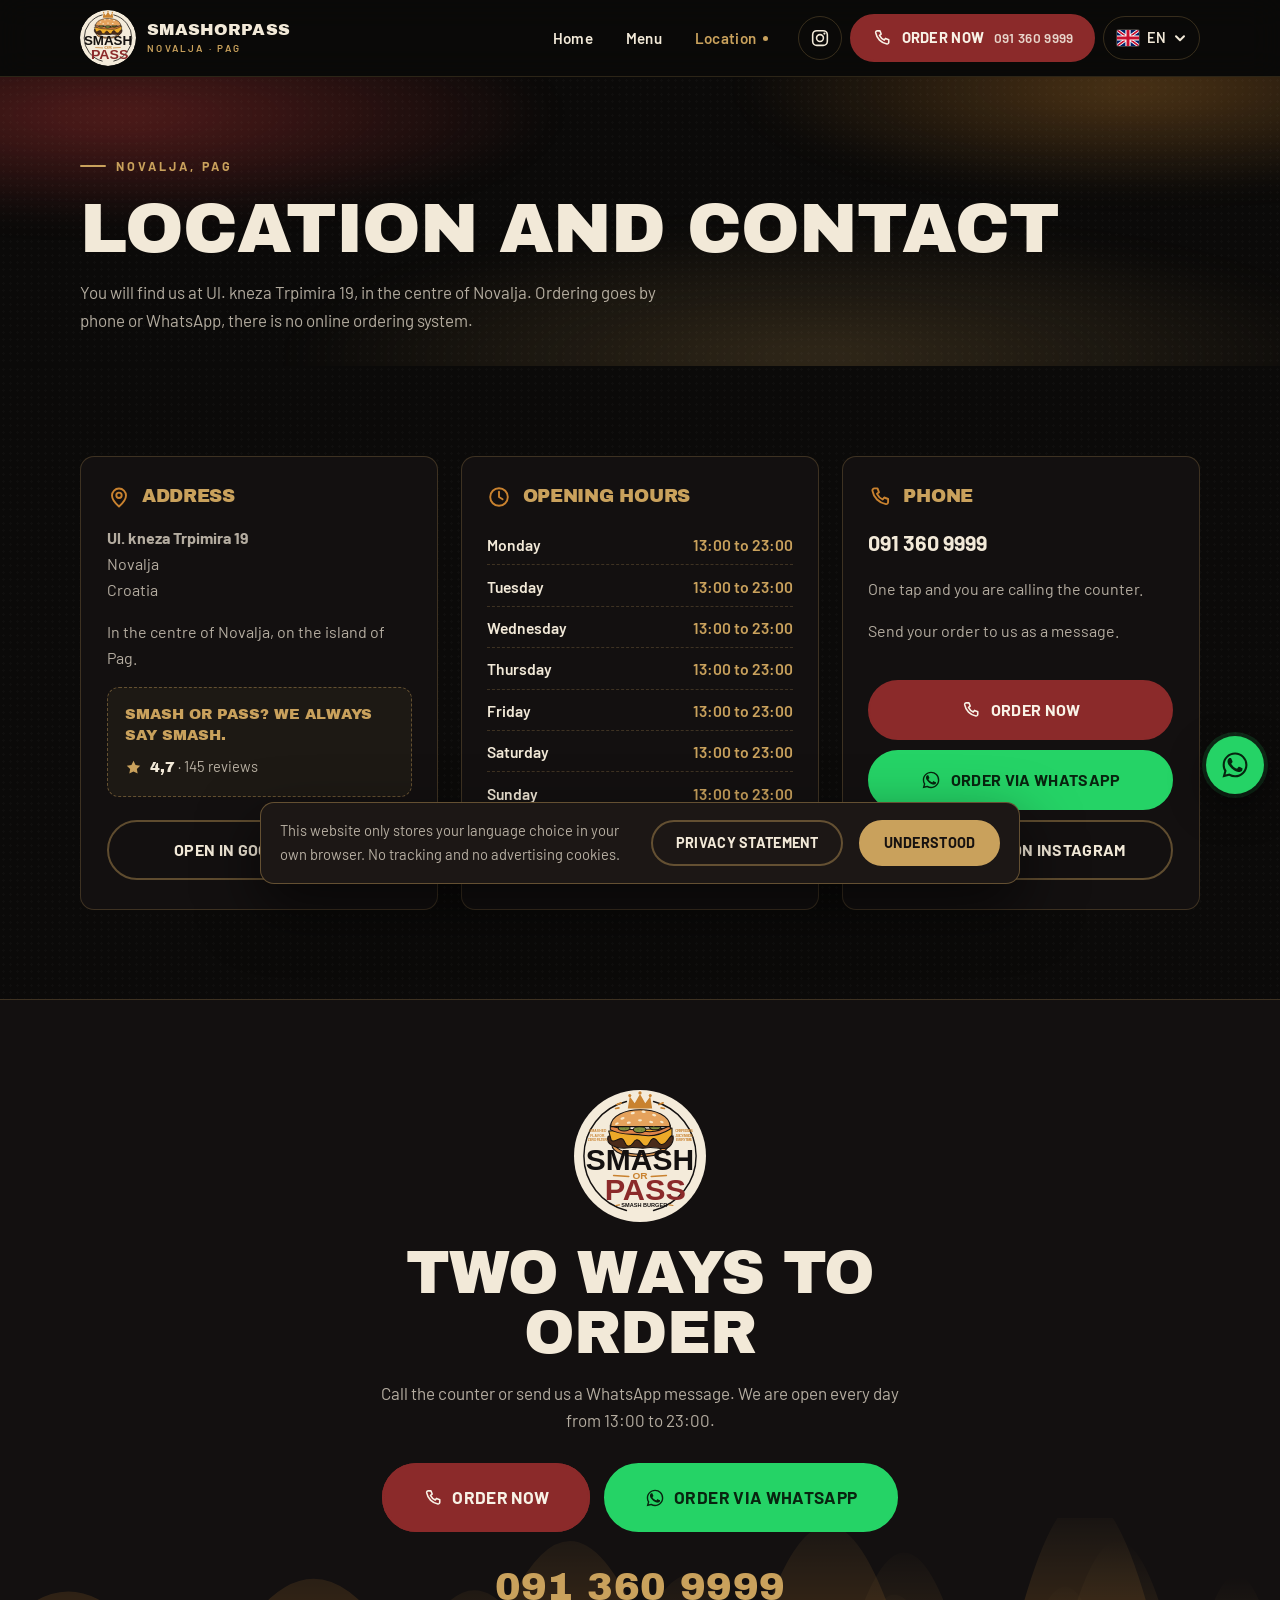
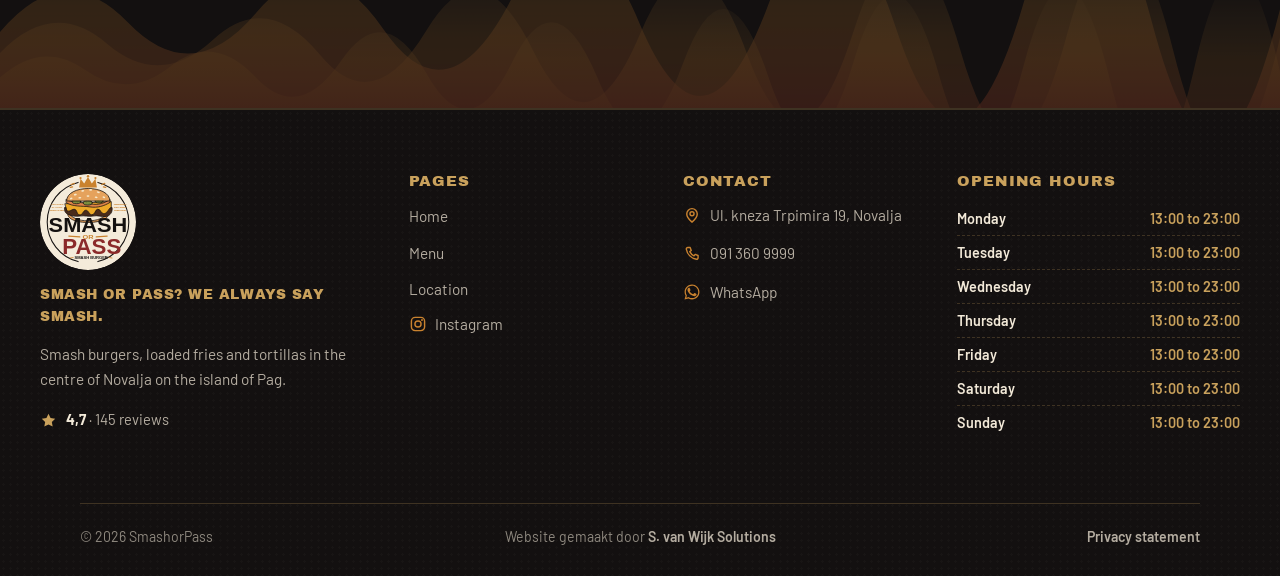
==== commit 4882fa6f: "QA-fixes: mobiel menu, responsive header en balans van de infokaarten - mobiel menu werd gevangen do" ====
--- a/contact.html
+++ b/contact.html
@@ -60,6 +60,13 @@
             <span data-i18n="find.country">Croatia</span>
           </p>
           <p class="info-body" data-i18n="contact.address_note">In the centre of Novalja, on the island of Pag.</p>
+          <div class="info-extra">
+            <p class="info-quote">Smash or pass? We always say smash.</p>
+            <p class="info-rating">
+              <svg aria-hidden="true" focusable="false"><use href="#ic-star"></use></svg>
+              <span><b>4,7</b> &middot; 145 <span data-i18n="rating.reviews">reviews</span></span>
+            </p>
+          </div>
           <div class="info-actions">
             <a class="btn btn-ghost" href="https://maps.app.goo.gl/8mgtHEVhqLhziW359" target="_blank" rel="noopener" data-i18n="find.maps">Open in Google Maps</a>
           </div>
--- a/style.css
+++ b/style.css
@@ -178,6 +178,7 @@
 /* ============================================================
    Header
    ============================================================ */
+.svg-sprite{position:absolute;width:0;height:0;overflow:hidden}
 .site-header{
   position:sticky;top:0;z-index:var(--z-header);
   background:rgba(11,10,9,.72);
@@ -354,7 +355,7 @@
 .stars svg{width:17px;height:17px}
 .rating b{font-family:var(--font-display);font-size:1.02rem;color:var(--cream);letter-spacing:0}
 
-/* media frames — ready to swap in more photos later */
+/* media frames, ready to swap in more photos later */
 .media-frame{
   position:relative;overflow:hidden;border-radius:var(--radius-lg);
   border:1px solid var(--line-strong);
@@ -365,6 +366,7 @@
 .ratio-4x5{aspect-ratio:4/5}
 .ratio-1x1{aspect-ratio:1/1}
 .ratio-3x2{aspect-ratio:3/2}
+.hero-copy{min-width:0}
 .hero-media{position:relative}
 .hero-media .media-frame{max-width:520px;margin-inline:auto}
 .hero-badge{
@@ -567,6 +569,23 @@
   border:1px solid var(--line);background:var(--black-2);
 }
 .section-cream .info-card{background:rgba(255,255,255,.55);border-color:rgba(23,18,16,.12)}
+.info-extra{
+  display:flex;flex-direction:column;gap:.65rem;
+  padding:1rem 1.1rem;border-radius:12px;
+  border:1px dashed var(--line-strong);background:rgba(201,161,92,.06);
+}
+.section-cream .info-extra{border-color:rgba(139,42,42,.28);background:rgba(255,255,255,.5)}
+.info-quote{
+  font-family:var(--font-display);font-size:.92rem;line-height:1.4;
+  text-transform:uppercase;color:var(--gold);
+}
+.section-cream .info-quote{color:var(--bordeaux)}
+.info-rating{display:inline-flex;align-items:center;gap:.5rem;font-size:.92rem;color:var(--muted)}
+.on-cream .info-rating{color:rgba(23,18,16,.72)}
+.info-rating svg{width:17px;height:17px;flex:none;color:var(--gold)}
+.section-cream .info-rating svg{color:var(--bordeaux)}
+.info-rating b{font-family:var(--font-display);font-weight:400;color:var(--cream)}
+.on-cream .info-rating b{color:var(--ink)}
 .info-title{
   display:flex;align-items:center;gap:.7rem;
   font-family:var(--font-display);font-size:1.14rem;text-transform:uppercase;color:var(--gold);
@@ -719,8 +738,7 @@
 }
 
 @media (max-width:900px){
-  .hero-inner{grid-template-columns:1fr;gap:2.6rem}
-  .hero-media{order:-1}
+  .hero-inner{grid-template-columns:1fr;gap:2.4rem}
   .hero-media .media-frame{max-width:400px}
   .usp-grid,.spotlight-grid{grid-template-columns:1fr}
   .grid-4{grid-template-columns:repeat(2,1fr)}
@@ -758,12 +776,23 @@
   }
   body.menu-open .nav{transform:translateY(0);visibility:visible}
   body.menu-open{overflow:hidden}
+  /* backdrop-filter on the header would make it the containing block for the
+     fixed menu panel, so it is switched off while the menu is open */
+  body.menu-open .site-header{
+    background:var(--black);
+    backdrop-filter:none;
+    -webkit-backdrop-filter:none;
+    box-shadow:none;
+  }
+  body.menu-open .cookie{display:none}
+  /* logo and the call button stay usable on top of the open menu panel */
+  body.menu-open .brand,
+  body.menu-open .header-actions{position:relative;z-index:var(--z-toggle)}
   .nav-link{
     min-height:56px;padding:.9rem 1.1rem;border-radius:12px;
     font-family:var(--font-display);font-size:1.5rem;text-transform:uppercase;
     border-bottom:1px solid var(--line);
   }
-  .nav-link[aria-current="page"]::after{margin-left:auto}
   .nav-mobile-only{display:inline-flex;margin-top:1.2rem}
 
   .mobile-lang{display:block;margin-top:1.6rem}
@@ -806,6 +835,19 @@
   .hero-badge{width:84px;height:84px;bottom:-20px}
 }
 
+@media (max-width:360px){
+  /* keep the call button and the menu reachable on the narrowest phones,
+     Instagram stays available in the footer */
+  .header-actions .icon-link{display:none}
+  .header-order{padding:.55rem .8rem;font-size:.82rem}
+}
+
+@media (max-width:520px){
+  .brand-name{display:none}
+  .header-actions{gap:.35rem}
+  .header-order{padding:.6rem .95rem}
+}
+
 @media (max-width:480px){
   :root{--pad:1.05rem}
   .card{padding:1.4rem 1.2rem}
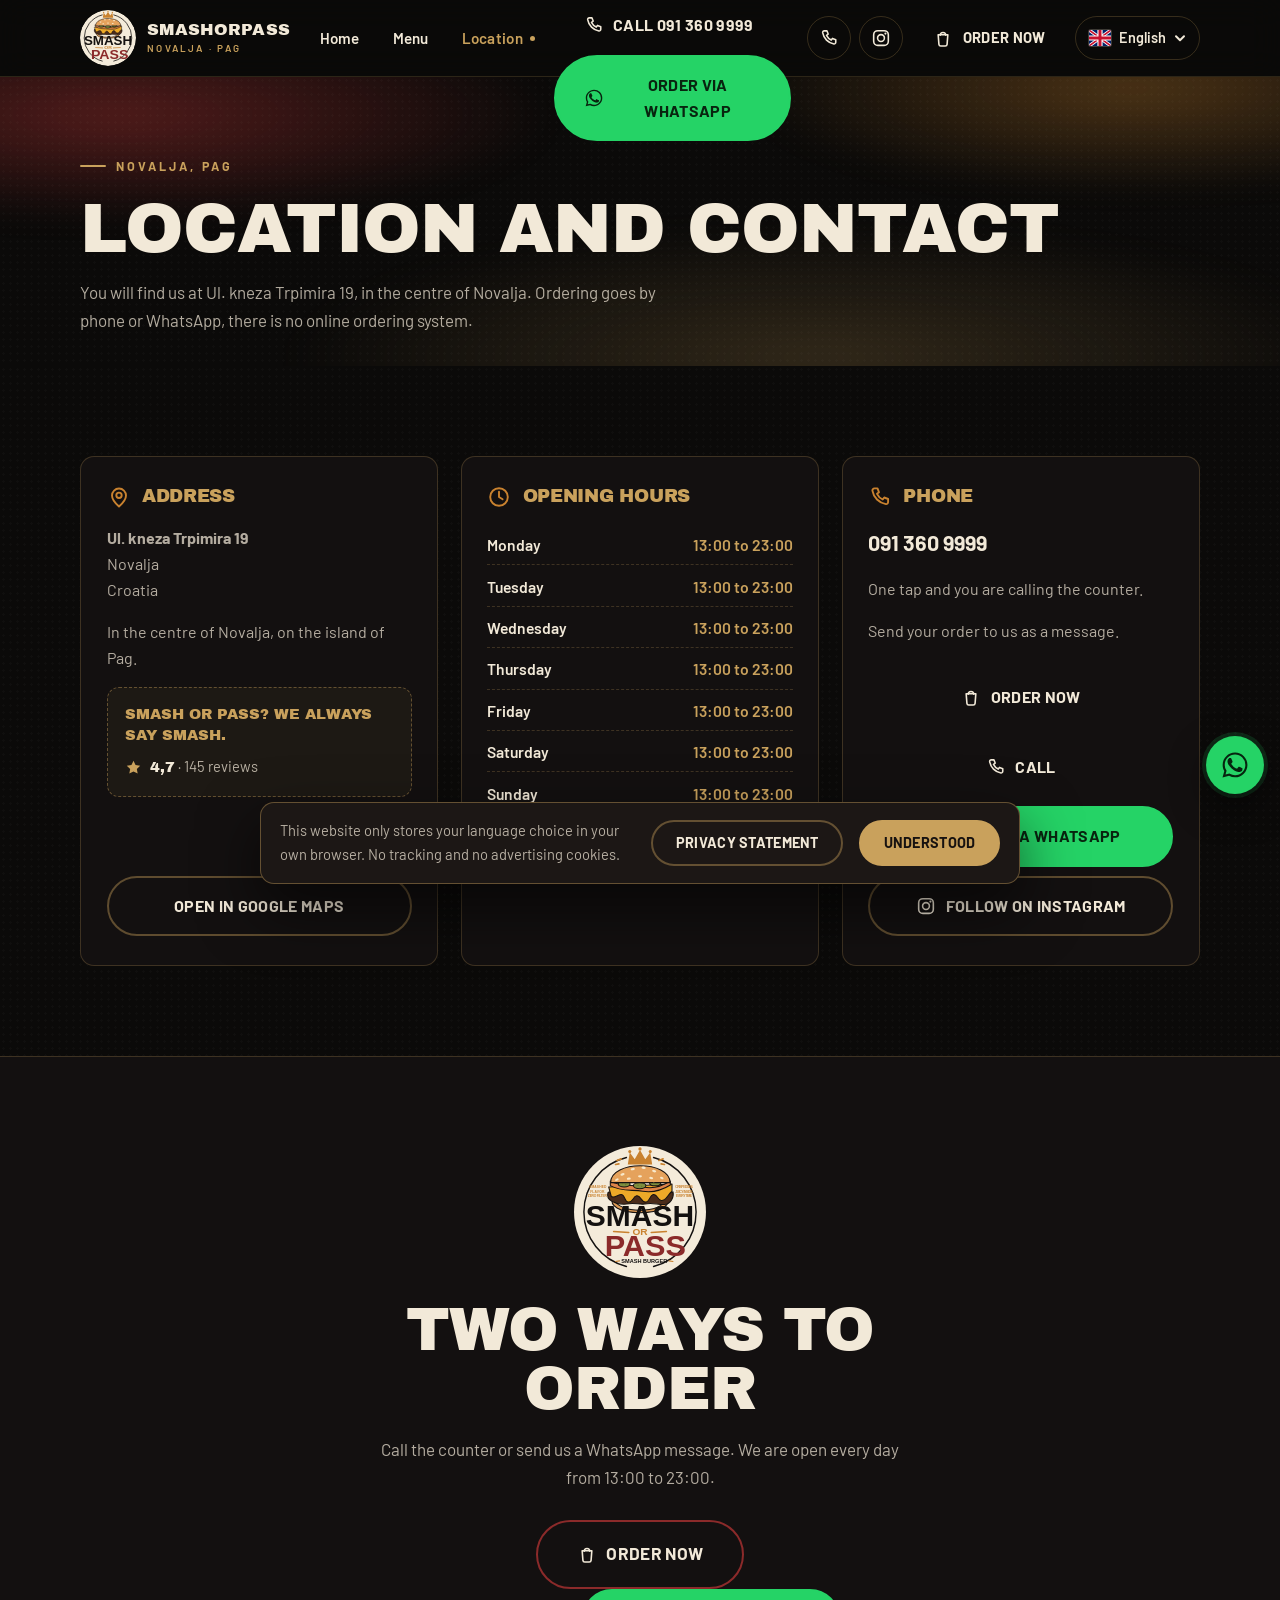
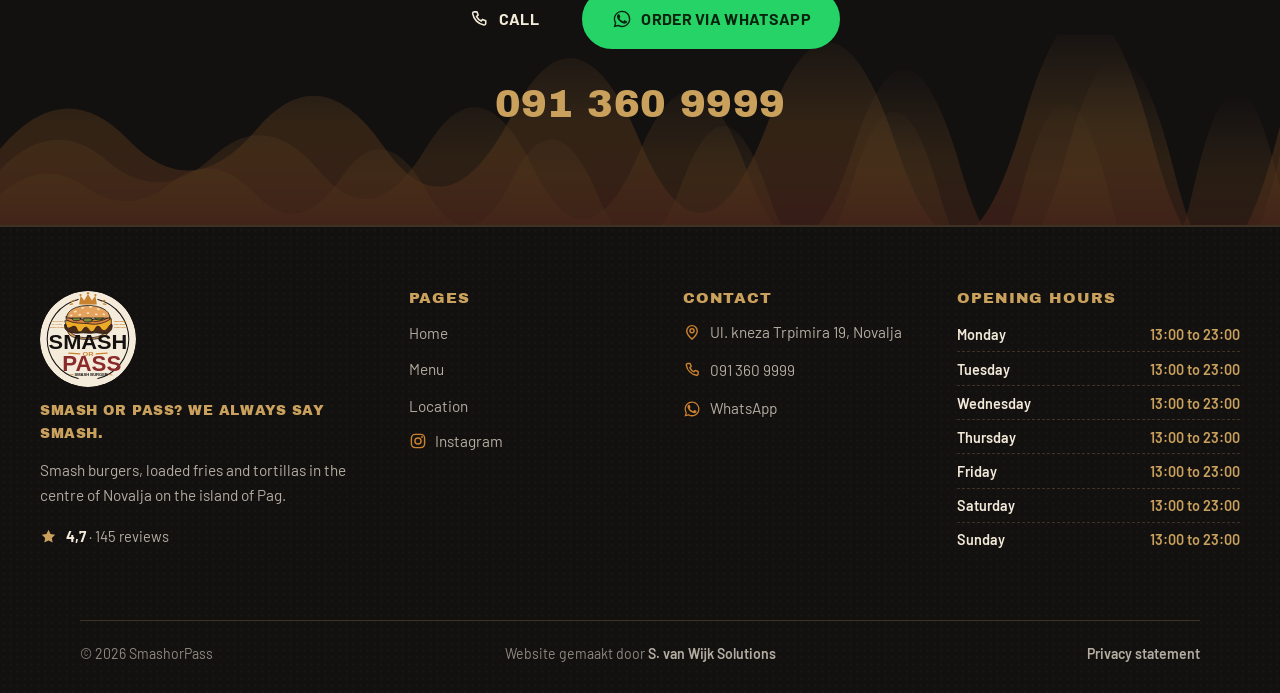
==== commit bd7adc30: "Header met landen-dropdown op alle schermen + prominente BESTEL HIER - Taalkiezer is nu een echte dr" ====
--- a/contact.html
+++ b/contact.html
@@ -92,9 +92,13 @@
           <p class="info-body" data-i18n="contact.phone_note">One tap and you are calling the counter.</p>
           <p class="info-body" data-i18n="contact.wa_note">Send your order to us as a message.</p>
           <div class="info-actions">
-            <a class="btn btn-primary" href="tel:+385913609999" aria-label="Order by phone: 091 360 9999" data-i18n-attr="aria-label:nav.order_aria">
+            <a class="btn btn-order" href="https://wa.me/385913609999?text=Hi%21%20I%27d%20like%20to%20order%20%F0%9F%8D%94" data-order-link target="_blank" rel="noopener">
+              <svg aria-hidden="true" focusable="false"><use href="#ic-bag"></use></svg>
+              <span data-i18n="order.primary">Order now</span>
+            </a>
+            <a class="btn btn-line" href="tel:+385913609999" aria-label="Order by phone: 091 360 9999" data-i18n-attr="aria-label:nav.order_aria">
               <svg aria-hidden="true" focusable="false"><use href="#ic-phone"></use></svg>
-              <span data-i18n="nav.order">Order now</span>
+              <span data-i18n="nav.call">Call</span>
             </a>
             <a class="btn btn-wa" href="https://wa.me/385913609999?text=Hi%21%20I%27d%20like%20to%20order%20%F0%9F%8D%94" target="_blank" rel="noopener">
               <svg aria-hidden="true" focusable="false"><use href="#ic-wa"></use></svg>
@@ -130,12 +134,16 @@
       <img class="order-badge" src="assets/images/logo.svg" width="132" height="132" alt="" aria-hidden="true" loading="lazy">
       <h2 class="order-title" data-i18n="order.title">Two ways to order</h2>
       <p class="order-text" data-i18n="order.text">Call the counter or send us a WhatsApp message. We are open every day from 13:00 to 23:00.</p>
+      <a class="btn btn-order btn-lg btn-pulse order-primary" href="https://wa.me/385913609999?text=Hi%21%20I%27d%20like%20to%20order%20%F0%9F%8D%94" data-order-link target="_blank" rel="noopener">
+        <svg aria-hidden="true" focusable="false"><use href="#ic-bag"></use></svg>
+        <span data-i18n="order.primary">Order now</span>
+      </a>
       <div class="order-actions">
-        <a class="btn btn-primary btn-lg btn-pulse" href="tel:+385913609999" aria-label="Order by phone: 091 360 9999" data-i18n-attr="aria-label:nav.order_aria">
+        <a class="btn btn-line" href="tel:+385913609999" aria-label="Order by phone: 091 360 9999" data-i18n-attr="aria-label:nav.order_aria">
           <svg aria-hidden="true" focusable="false"><use href="#ic-phone"></use></svg>
-          <span data-i18n="order.call">Order now</span>
+          <span data-i18n="nav.call">Call</span>
         </a>
-        <a class="btn btn-wa btn-lg" href="https://wa.me/385913609999?text=Hi%21%20I%27d%20like%20to%20order%20%F0%9F%8D%94" target="_blank" rel="noopener">
+        <a class="btn btn-wa" href="https://wa.me/385913609999?text=Hi%21%20I%27d%20like%20to%20order%20%F0%9F%8D%94" target="_blank" rel="noopener">
           <svg aria-hidden="true" focusable="false"><use href="#ic-wa"></use></svg>
           <span data-i18n="order.wa">Order via WhatsApp</span>
         </a>
--- a/style.css
+++ b/style.css
@@ -810,9 +810,6 @@
 @media (max-width:768px){
   body{font-size:16px}
   .strip-grid{grid-template-columns:1fr}
-  .menu-grid,.menu-grid.cols-4{grid-template-columns:1fr}
-  .drink-grid{grid-template-columns:1fr;gap:0}
-  .option-grid{grid-template-columns:1fr}
   .footer-top{grid-template-columns:1fr;gap:2rem}
   .footer-about{max-width:none}
   .hero-title{font-size:clamp(2.9rem,13vw,4.6rem)}
@@ -825,6 +822,12 @@
   .footer-bottom>*{flex:1 1 0}
   .footer-bottom>*:nth-child(2){text-align:center}
   .footer-bottom>*:last-child{text-align:right}
+}
+
+@media (max-width:640px){
+  .menu-grid,.menu-grid.cols-4{grid-template-columns:1fr}
+  .drink-grid{grid-template-columns:1fr;gap:0}
+  .option-grid{grid-template-columns:1fr}
 }
 
 @media (max-width:600px){
